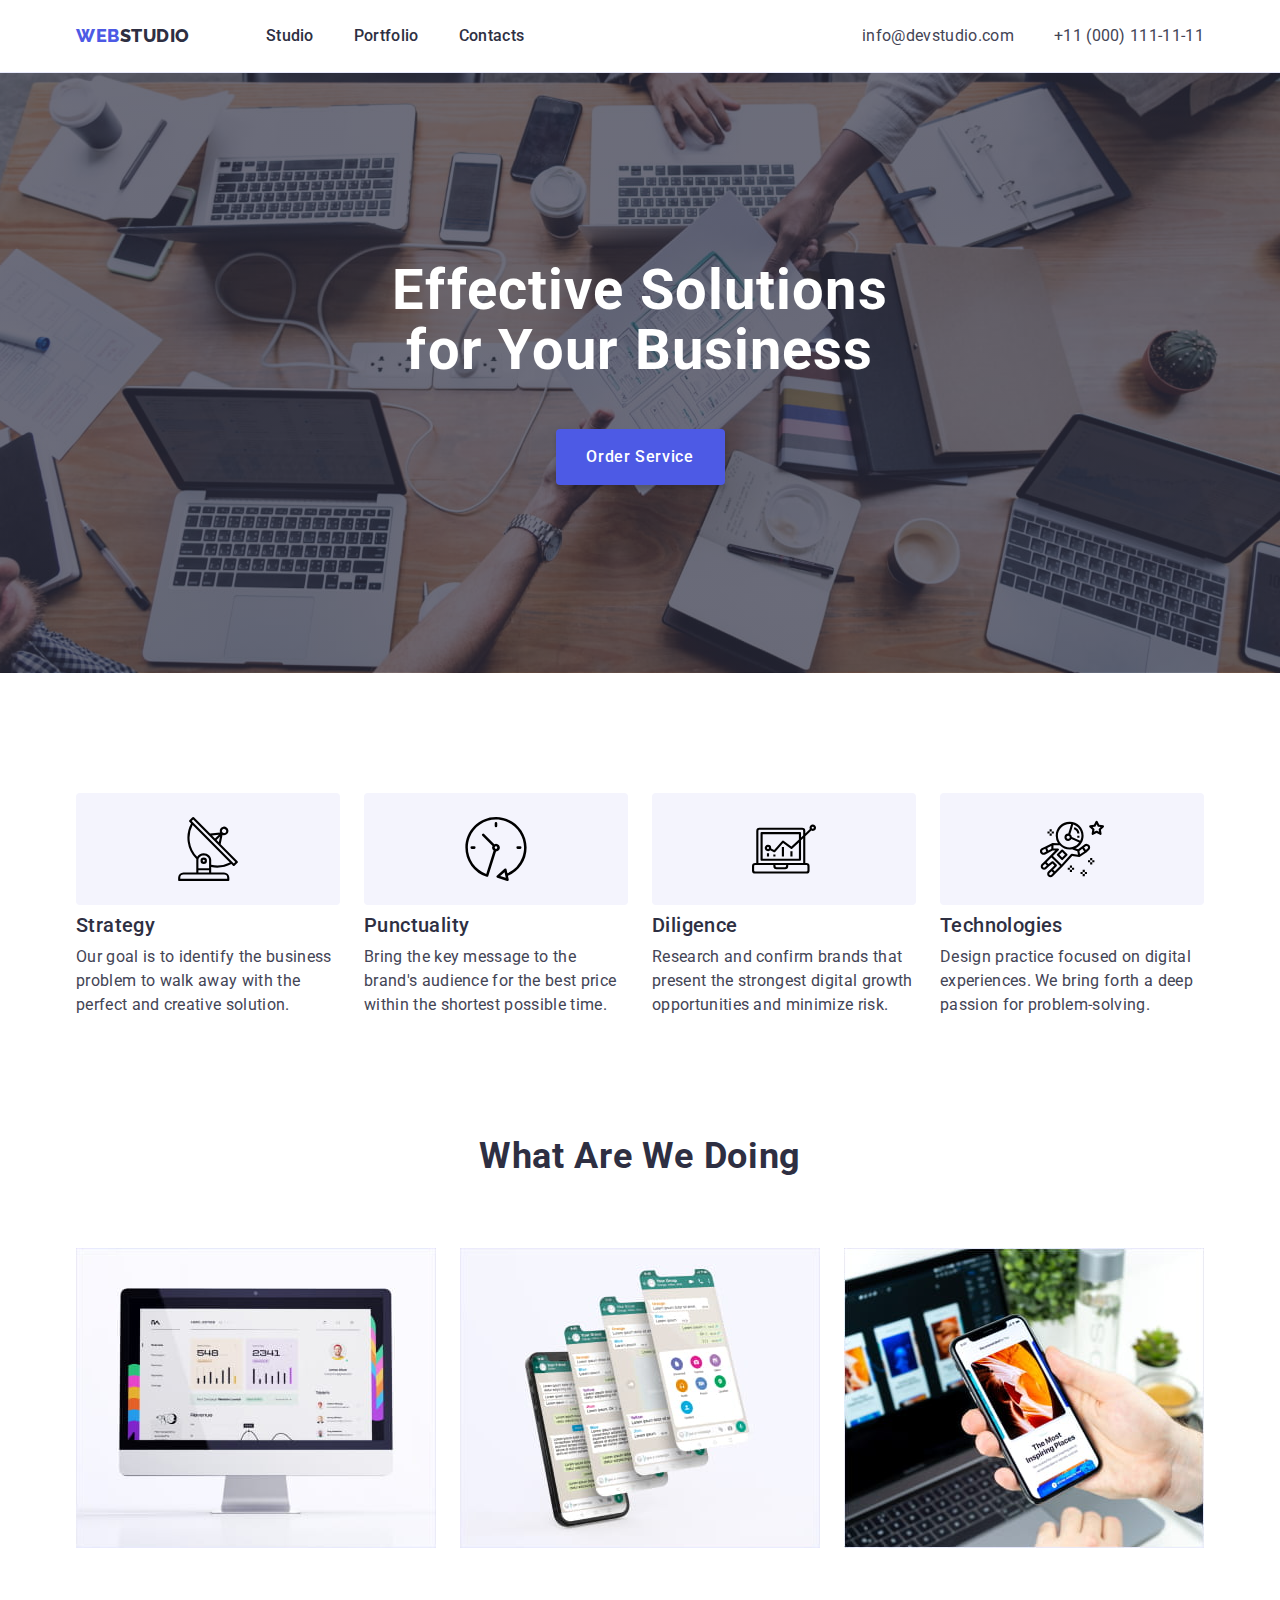
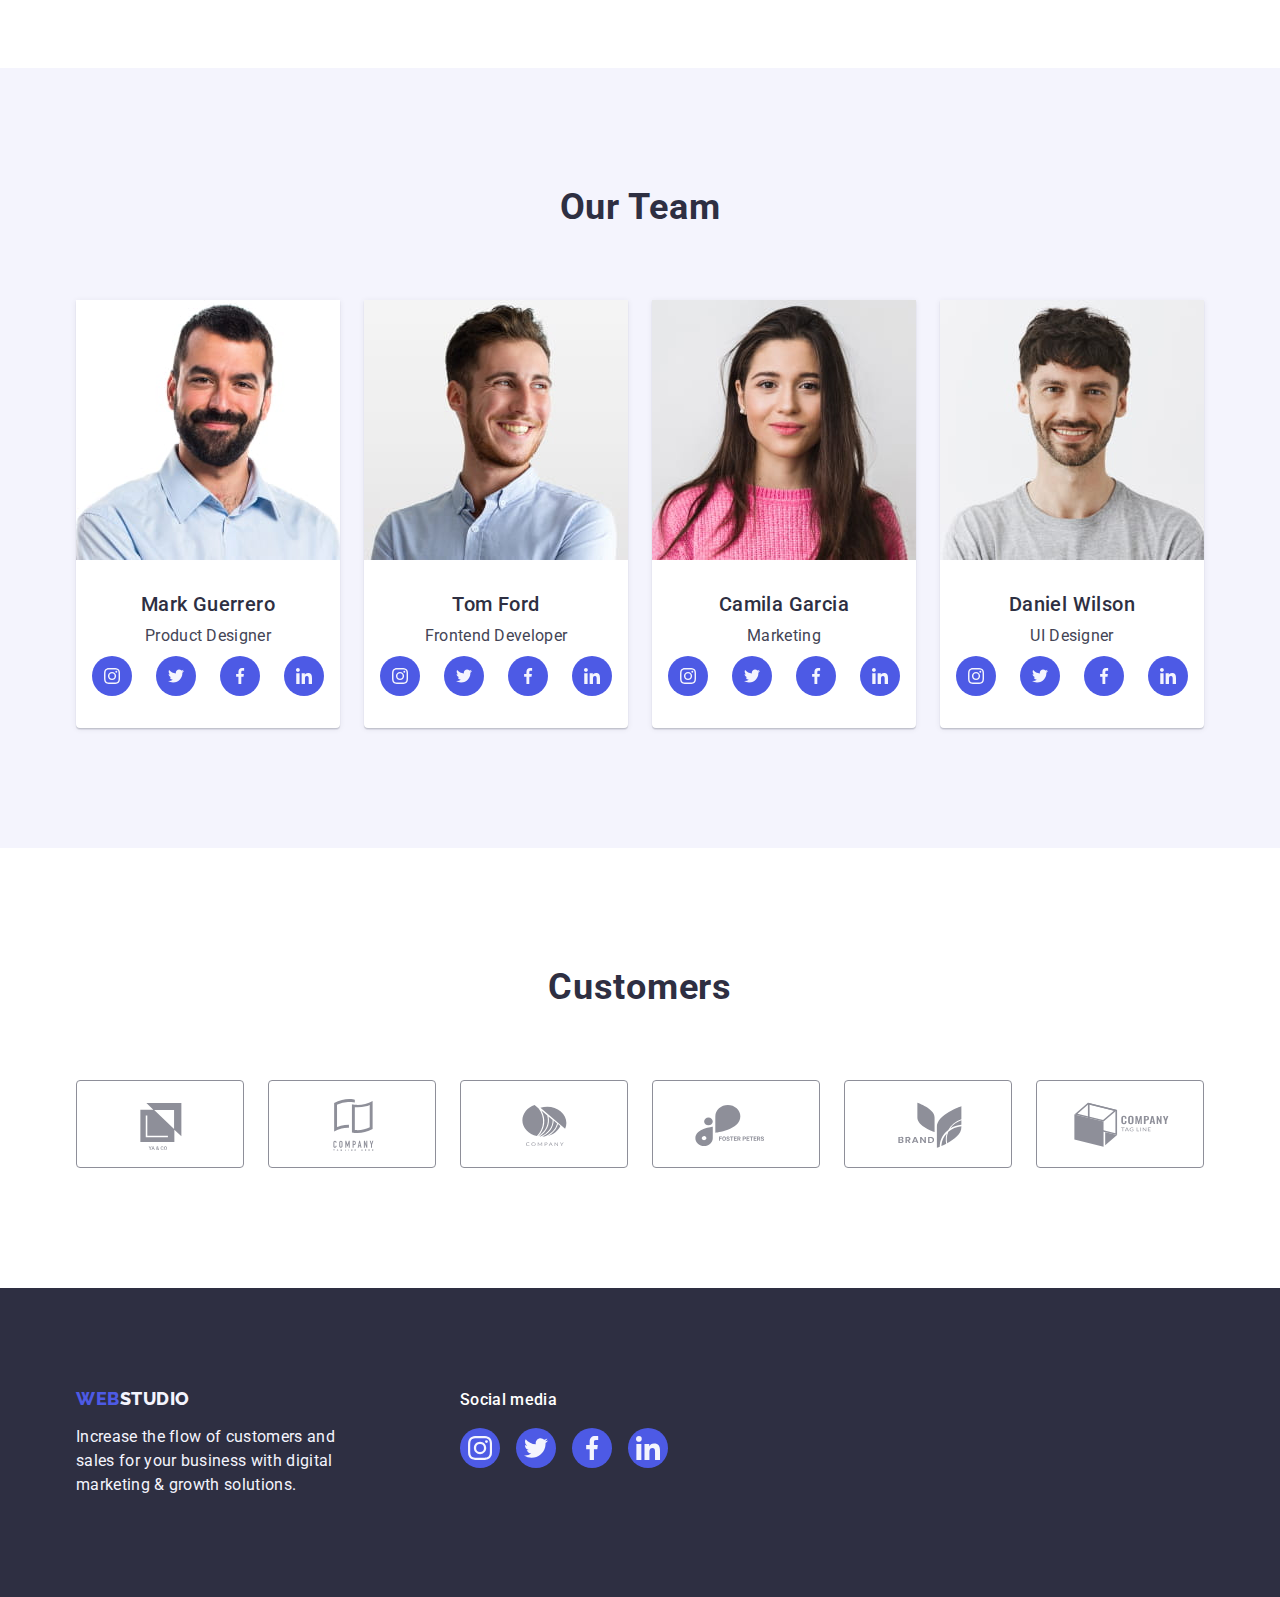
==== index.html @ 054a2322 "Initial commit" ====
<!DOCTYPE html>
<html lang="en">
  <head>
    <meta charset="UTF-8" />
    <meta http-equiv="X-UA-Compatible" content="IE=edge" />
    <meta name="viewport" content="width=device-width, initial-scale=1.0" />
    <title>Web Studio</title>
    <!-- Font styles -->
    <link rel="preconnect" href="https://fonts.googleapis.com" />
    <link rel="preconnect" href="https://fonts.gstatic.com" crossorigin />
    <link
      href="https://fonts.googleapis.com/css2?family=Raleway:wght@800&family=Roboto:wght@400;500;700;900&display=swap"
      rel="stylesheet" />
    <!-- Normalize -->
    <link
      rel="stylesheet"
      href="https://cdnjs.cloudflare.com/ajax/libs/modern-normalize/1.1.0/modern-normalize.min.css" />
    <!-- Custom styles -->
    <link rel="stylesheet" href="./css/style.css" />
  </head>

  <body>
    <header class="header">
      <div class="container">
        <nav class="main-nav">
          <a class="site-logo link" href="./index.html">Web<span class="logo-span">Studio</span></a>
          <ul class="nav-list list">
            <li class="nav-item"><a class="link nav-link" href="./index.html">Studio</a></li>
            <li class="nav-item">
              <a class="link nav-link" href="./portfolio.html">Portfolio</a>
            </li>
            <li class="nav-item"><a class="link nav-link" href="">Contacts</a></li>
          </ul>
        </nav>
        <address class="address">
          <ul class="list">
            <li class="address-item">
              <a class="link" href="mailto:info@devstudio.com">info@devstudio.com</a>
            </li>
            <li class="address-item">
              <a class="link" href="tel:+110001111111">+11 (000) 111-11-11</a>
            </li>
          </ul>
        </address>
      </div>
    </header>

    <main>
      <!-- Hero section -->
      <section class="hero section">
        <div class="container">
          <h1 class="hero-title">Effective Solutions for Your Business</h1>
          <button class="hero-btn button" type="button">Order Service</button>
        </div>
      </section>
      <!-- Features section -->
      <section class="features section">
        <div class="container">
          <h2 class="section-title" hidden>Our features</h2>
          <ul class="list">
            <li class="feature-item">
              <div class="thumb">
                <svg class="feature-icon" width="64" height="64">
                  <use href="./images/icons.svg#antenna"></use>
                </svg>
              </div>
              <h3 class="item-title">Strategy</h3>
              <p class="features-description">
                Our goal is to identify the business problem to walk away with the perfect and creative solution.
              </p>
            </li>
            <li class="feature-item">
              <div class="thumb">
                <svg class="feature-icon" width="64" height="64">
                  <use href="./images/icons.svg#clock"></use>
                </svg>
              </div>
              <h3 class="item-title">Punctuality</h3>
              <p class="features-description">
                Bring the key message to the brand's audience for the best price within the shortest possible time.
              </p>
            </li>
            <li class="feature-item">
              <div class="thumb">
                <svg class="feature-icon" width="64" height="64">
                  <use href="./images/icons.svg#diagram"></use>
                </svg>
              </div>
              <h3 class="item-title">Diligence</h3>
              <p class="features-description">
                Research and confirm brands that present the strongest digital growth opportunities and minimize risk.
              </p>
            </li>
            <li class="feature-item">
              <div class="thumb">
                <svg class="feature-icon" width="64" height="64">
                  <use href="./images/icons.svg#astronaut"></use>
                </svg>
              </div>
              <h3 class="item-title">Technologies</h3>
              <p class="features-description">
                Design practice focused on digital experiences. We bring forth a deep passion for problem-solving.
              </p>
            </li>
          </ul>
        </div>
      </section>
      <!-- What are we doing -->
      <section class="works section">
        <div class="container">
          <h2 class="section-title">What are we doing</h2>
          <ul class="list">
            <li class="work-item">
              <img src="./images/works/What-we-are-doing-1.jpg" alt="Work 1" width="360" height="300" />
            </li>
            <li class="work-item">
              <img src="./images/works/What-we-are-doing-2.jpg" alt="Work 2" width="360" height="300" />
            </li>
            <li class="work-item">
              <img src="./images/works/What-we-are-doing-3.jpg" alt="Work 3" width="360" height="300" />
            </li>
          </ul>
        </div>
      </section>
      <!-- Our team -->
      <section class="team section">
        <div class="container">
          <h2 class="section-title">Our Team</h2>
          <ul class="list">
            <li class="team-card">
              <img src="./images/team/worker1.jpg" alt="Product Designer Mark Guerrero" width="264" height="260" />
              <div class="worker-desc">
                <h3 class="item-title">Mark Guerrero</h3>
                <p class="description">Product Designer</p>
                <ul class="socials list">
                  <li class="socials-item">
                    <a
                      href=""
                      class="socials-link link"
                      target="_blank"
                      rel="noopener noreferrer"
                      aria-label="instagram icon">
                      <svg class="socials-icon" width="16" height="16">
                        <use href="./images/icons.svg#instagram"></use>
                      </svg>
                    </a>
                  </li>
                  <li class="socials-item">
                    <a
                      href=""
                      class="socials-link link"
                      target="_blank"
                      rel="noopener noreferrer"
                      aria-label="twitter icon">
                      <svg class="socials-icon" width="16" height="16">
                        <use href="./images/icons.svg#twitter"></use>
                      </svg>
                    </a>
                  </li>
                  <li class="socials-item">
                    <a
                      href=""
                      class="socials-link link"
                      target="_blank"
                      rel="noopener noreferrer"
                      aria-label="facebook icon">
                      <svg class="socials-icon" width="16" height="16">
                        <use href="./images/icons.svg#facebook"></use>
                      </svg>
                    </a>
                  </li>
                  <li class="socials-item">
                    <a
                      href=""
                      class="socials-link link"
                      target="_blank"
                      rel="noopener noreferrer"
                      aria-label="linkedin icon">
                      <svg class="socials-icon" width="16" height="16">
                        <use href="./images/icons.svg#linkedin"></use>
                      </svg>
                    </a>
                  </li>
                </ul>
              </div>
            </li>
            <li class="team-card">
              <img src="./images/team/worker2.jpg" alt="Frontend Developer Tom Ford" width="264" height="260" />
              <div class="worker-desc">
                <h3 class="item-title">Tom Ford</h3>
                <p class="description">Frontend Developer</p>
                <ul class="socials list">
                  <li class="socials-item">
                    <a
                      href=""
                      class="socials-link link"
                      target="_blank"
                      rel="noopener noreferrer"
                      aria-label="instagram icon">
                      <svg class="socials-icon" width="16" height="16">
                        <use href="./images/icons.svg#instagram"></use>
                      </svg>
                    </a>
                  </li>
                  <li class="socials-item">
                    <a
                      href=""
                      class="socials-link link"
                      target="_blank"
                      rel="noopener noreferrer"
                      aria-label="twitter icon">
                      <svg class="socials-icon" width="16" height="16">
                        <use href="./images/icons.svg#twitter"></use>
                      </svg>
                    </a>
                  </li>
                  <li class="socials-item">
                    <a
                      href=""
                      class="socials-link link"
                      target="_blank"
                      rel="noopener noreferrer"
                      aria-label="facebook icon">
                      <svg class="socials-icon" width="16" height="16">
                        <use href="./images/icons.svg#facebook"></use>
                      </svg>
                    </a>
                  </li>
                  <li class="socials-item">
                    <a
                      href=""
                      class="socials-link link"
                      target="_blank"
                      rel="noopener noreferrer"
                      aria-label="linkedin icon">
                      <svg class="socials-icon" width="16" height="16">
                        <use href="./images/icons.svg#linkedin"></use>
                      </svg>
                    </a>
                  </li>
                </ul>
              </div>
            </li>
            <li class="team-card">
              <img src="./images/team/worker3.jpg" alt="Marketer Camila Garcia" width="264" height="260" />
              <div class="worker-desc">
                <h3 class="item-title">Camila Garcia</h3>
                <p class="description">Marketing</p>
                <ul class="socials list">
                  <li class="socials-item">
                    <a
                      href=""
                      class="socials-link link"
                      target="_blank"
                      rel="noopener noreferrer"
                      aria-label="instagram icon">
                      <svg class="socials-icon" width="16" height="16">
                        <use href="./images/icons.svg#instagram"></use>
                      </svg>
                    </a>
                  </li>
                  <li class="socials-item">
                    <a
                      href=""
                      class="socials-link link"
                      target="_blank"
                      rel="noopener noreferrer"
                      aria-label="twitter icon">
                      <svg class="socials-icon" width="16" height="16">
                        <use href="./images/icons.svg#twitter"></use>
                      </svg>
                    </a>
                  </li>
                  <li class="socials-item">
                    <a
                      href=""
                      class="socials-link link"
                      target="_blank"
                      rel="noopener noreferrer"
                      aria-label="facebook icon">
                      <svg class="socials-icon" width="16" height="16">
                        <use href="./images/icons.svg#facebook"></use>
                      </svg>
                    </a>
                  </li>
                  <li class="socials-item">
                    <a
                      href=""
                      class="socials-link link"
                      target="_blank"
                      rel="noopener noreferrer"
                      aria-label="linkedin icon">
                      <svg class="socials-icon" width="16" height="16">
                        <use href="./images/icons.svg#linkedin"></use>
                      </svg>
                    </a>
                  </li>
                </ul>
              </div>
            </li>
            <li class="team-card">
              <img src="./images/team/worker4.jpg" alt="UI Designer Daniel Wilson" width="264" height="260" />
              <div class="worker-desc">
                <h3 class="item-title">Daniel Wilson</h3>
                <p class="description">UI Designer</p>
                <ul class="socials list">
                  <li class="socials-item">
                    <a
                      href=""
                      class="socials-link link"
                      target="_blank"
                      rel="noopener noreferrer"
                      aria-label="instagram icon">
                      <svg class="socials-icon" width="16" height="16">
                        <use href="./images/icons.svg#instagram"></use>
                      </svg>
                    </a>
                  </li>
                  <li class="socials-item">
                    <a
                      href=""
                      class="socials-link link"
                      target="_blank"
                      rel="noopener noreferrer"
                      aria-label="twitter icon">
                      <svg class="socials-icon" width="16" height="16">
                        <use href="./images/icons.svg#twitter"></use>
                      </svg>
                    </a>
                  </li>
                  <li class="socials-item">
                    <a
                      href=""
                      class="socials-link link"
                      target="_blank"
                      rel="noopener noreferrer"
                      aria-label="facebook icon">
                      <svg class="socials-icon" width="16" height="16">
                        <use href="./images/icons.svg#facebook"></use>
                      </svg>
                    </a>
                  </li>
                  <li class="socials-item">
                    <a
                      href=""
                      class="socials-link link"
                      target="_blank"
                      rel="noopener noreferrer"
                      aria-label="linkedin icon">
                      <svg class="socials-icon" width="16" height="16">
                        <use href="./images/icons.svg#linkedin"></use>
                      </svg>
                    </a>
                  </li>
                </ul>
              </div>
            </li>
          </ul>
        </div>
      </section>
      <!-- Customers -->
      <section class="customers section">
        <div class="container">
          <h2 class="section-title">Customers</h2>
          <ul class="customers-list list">
            <li class="customers-list-item">
              <a href="" class="customers-list-link link" target="_blank" rel="noopener noreferrer">
                <svg class="customers-list-icon" width="104" height="56">
                  <use href="./images/icons.svg#customer-1"></use>
                </svg>
              </a>
            </li>
            <li class="customers-list-item">
              <a href="" class="customers-list-link link" target="_blank" rel="noopener noreferrer">
                <svg class="customers-list-icon" width="104" height="56">
                  <use href="./images/icons.svg#customer-2"></use>
                </svg>
              </a>
            </li>
            <li class="customers-list-item">
              <a href="" class="customers-list-link link" target="_blank" rel="noopener noreferrer">
                <svg class="customers-list-icon" width="104" height="56">
                  <use href="./images/icons.svg#customer-3"></use>
                </svg>
              </a>
            </li>
            <li class="customers-list-item">
              <a href="" class="customers-list-link link" target="_blank" rel="noopener noreferrer">
                <svg class="customers-list-icon" width="104" height="56">
                  <use href="./images/icons.svg#customer-4"></use>
                </svg>
              </a>
            </li>
            <li class="customers-list-item">
              <a href="" class="customers-list-link link" target="_blank" rel="noopener noreferrer">
                <svg class="customers-list-icon" width="104" height="56">
                  <use href="./images/icons.svg#customer-5"></use>
                </svg>
              </a>
            </li>
            <li class="customers-list-item">
              <a href="" class="customers-list-link link" target="_blank" rel="noopener noreferrer">
                <svg class="customers-list-icon" width="104" height="56">
                  <use href="./images/icons.svg#customer-6"></use>
                </svg>
              </a>
            </li>
          </ul>
        </div>
      </section>
    </main>

    <footer class="footer">
      <div class="container">
        <div class="footer-text">
          <a class="site-logo link" href="./index.html">Web<span class="logo-span">Studio</span></a>
          <p class="footer-desc">
            Increase the flow of customers and sales for your business with digital marketing & growth solutions.
          </p>
        </div>
        <div class="footer-socials">
          <p class="footer-socials-title">Social media</p>
          <ul class="socials list">
            <li class="socials-item">
              <a
                href=""
                class="socials-link link"
                target="_blank"
                rel="noopener noreferrer"
                aria-label="instagram icon">
                <svg class="socials-icon" width="24" height="24">
                  <use href="./images/icons.svg#instagram"></use>
                </svg>
              </a>
            </li>
            <li class="socials-item">
              <a href="" class="socials-link link" target="_blank" rel="noopener noreferrer" aria-label="twitter icon">
                <svg class="socials-icon" width="24" height="24">
                  <use href="./images/icons.svg#twitter"></use>
                </svg>
              </a>
            </li>
            <li class="socials-item">
              <a href="" class="socials-link link" target="_blank" rel="noopener noreferrer" aria-label="facebook icon">
                <svg class="socials-icon" width="24" height="24">
                  <use href="./images/icons.svg#facebook"></use>
                </svg>
              </a>
            </li>
            <li class="socials-item">
              <a href="" class="socials-link link" target="_blank" rel="noopener noreferrer" aria-label="linkedin icon">
                <svg class="socials-icon" width="24" height="24">
                  <use href="./images/icons.svg#linkedin"></use>
                </svg>
              </a>
            </li>
          </ul>
        </div>
      </div>
    </footer>
  </body>
</html>
---- css/style.css ----
:root {
  /* Fonts */
  --main-font: "Roboto", sans-serif;
  --secondary-font: "Raleway", sans-serif;
  /* Colors */
  --main-color: #434455;
  --main-color-hover: #404bbf;
  --secondary-color: #2e2f42;
  --logo-color: #4d5ae5;
  --main-bg-btn-cl: #4d5ae5;
  --cloud-color: #f4f4fd;
  --white-color: #fff;

  --main-portfolio-filter-cl: #4d5ae5;
  --main-portfolio-filter-bg-cl: #f4f4fd;
  --accent-portfolio-filter-bg-cl: #404bbf;
  --socials-bg-color: #4d5ae5;
  --customers-color: #8e8f99;
  --footer-accent-color: #31d0aa;
  /* Others */
  --indent: 24px;
  --items: 4;
}

body {
  margin: 0;

  font-size: 16px;
  line-height: 1.5;
  letter-spacing: 0.02em;
  font-family: var(--main-font);
  color: var(--main-color);
  background-color: var(--white-color);
}

h1,
h2,
h3,
h4,
h5,
h6,
ul,
p {
  margin: 0;
  padding: 0;
}

img {
  display: block;
}

.container {
  width: 1158px;
  padding: 0 15px;
  margin-left: auto;
  margin-right: auto;
}

.section {
  padding: 120px 0;
}

.link {
  color: inherit;
  text-decoration: none;
}

.site-logo {
  display: inline-block;
  margin-right: 76px;

  font-family: var(--secondary-font);
  font-weight: 800;
  font-size: 18px;
  line-height: 1.17;
  letter-spacing: 0.03em;
  text-transform: uppercase;
  color: var(--logo-color);
}

.logo-span {
  color: var(--secondary-color);
}

.button {
  color: var(--white-color);
  background-color: var(--main-bg-btn-cl);
  font-family: inherit;
  font-weight: 500;
  font-size: 16px;
  line-height: 1.5;
  letter-spacing: 0.04em;
}

.link:hover:not(.portfolio .link, .socials-link),
.link:focus:not(.portfolio .link, .socials-link) {
  color: var(--main-color-hover);
}

.button:hover,
.button:focus {
  background-color: var(--main-color-hover);
  cursor: pointer;
}

.list {
  list-style: none;
}

.section-title {
  margin-bottom: 72px;

  font-weight: 700;
  font-size: 36px;
  line-height: 1.1;
  text-align: center;
  text-transform: capitalize;
  letter-spacing: 0.02em;
  color: var(--secondary-color);
}

.item-title {
  color: var(--secondary-color);
  font-weight: 500;
  font-size: 20px;
  line-height: 1.2;
  letter-spacing: 0.02em;
}

/* Social links */

.socials {
  display: flex;
  justify-content: center;
  align-items: center;
  gap: 24px;
}

.socials-link {
  width: 40px;
  height: 40px;
  display: flex;
  justify-content: center;
  align-items: center;
  border-radius: 50%;

  color: var(--cloud-color);
  background-color: var(--socials-bg-color);
}

/**
|============================
| Header
|============================
*/

.header {
  border-bottom: 1px solid #e7e9fc;
  box-shadow: 0px 2px 1px rgba(46, 47, 66, 0.08), 0px 1px 1px rgba(46, 47, 66, 0.16), 0px 1px 6px rgba(46, 47, 66, 0.08);
}

.main-nav {
  display: flex;
  align-items: center;
}

.header > .container {
  display: flex;
}

.header .site-logo {
  padding: 24px 0;
}

.nav-list {
  display: flex;
  align-items: center;
  gap: 40px;
}

.nav-link {
  padding: 24px 0;
  display: inline-block;
  font-weight: 500;
  color: var(--secondary-color);
}

.address > .list {
  display: flex;
  align-items: center;
  gap: 40px;
}

.address {
  display: flex;
  margin-left: auto;

  font-style: normal;
}

/**
|============================
| Hero section
|============================
*/

.hero {
  max-width: 1440px;
  margin-left: auto;
  margin-right: auto;
  padding: 188px 0;

  color: var(--white-color);
  background-color: var(--secondary-color);
  background-image: linear-gradient(rgba(46, 47, 66, 0.7), rgba(46, 47, 66, 0.7)), url(../images/hero/hero-bg.jpg);
  background-repeat: no-repeat;
  background-position: center;
  background-size: cover;
}

.hero-title {
  max-width: 496px;
  margin: 0 auto 48px auto;

  font-weight: 700;
  font-size: 56px;
  line-height: 1.07;
  text-align: center;
  letter-spacing: 0.02em;
}

.hero-btn {
  display: block;
  margin-right: auto;
  margin-left: auto;

  min-width: 169px;
  height: 56px;
  box-shadow: 0px 4px 4px rgba(0, 0, 0, 0.15);
  border: none;
  border-radius: 4px;
  cursor: pointer;
}

/**
  |============================
  | Features
  |============================
*/

.features .list {
  display: flex;
  gap: var(--indent);
}

.feature-item {
  flex-basis: calc((100% - var(--indent) * (var(--items) - 1)) / var(--items));
}

.features .thumb {
  display: flex;
  margin-bottom: 8px;
  height: 112px;
  justify-content: center;
  align-items: center;
  border-radius: 4px;

  color: var(--secondary-color);
  background-color: var(--cloud-color);
}

.feature-icon {
  color: currentColor;
}

.item-title {
  margin-bottom: 8px;
}

/**
  |============================
  | Works
  |============================
*/

.works {
  padding-top: 0;
}

.works .list {
  display: flex;
  gap: 24px;

  --items: 3;
}

.work-item {
  flex-basis: calc((100% - var(--indent) * (var(--items) - 1)) / var(--items));
}

/**
  |============================
  | Our Team
  |============================
*/
.team {
  background-color: var(--cloud-color);
}

.team .list {
  display: flex;
  gap: 24px;
}

.team-card {
  flex-basis: calc((100% - var(--indent) * (var(--items) - 1)) / var(--items));

  background-color: var(--white-color);
  box-shadow: 0px 1px 6px rgba(46, 47, 66, 0.08), 0px 1px 1px rgba(46, 47, 66, 0.16), 0px 2px 1px rgba(46, 47, 66, 0.08);
  border-radius: 0px 0px 4px 4px;
}

.worker-desc {
  padding: 32px 0;
}

.team .item-title,
.team .description {
  text-align: center;
  letter-spacing: 0.02em;
  margin-bottom: 8px;
}

.team .socials-link:hover,
.team .socials-link:focus {
  background-color: var(--main-color-hover);
}

.socials-icon {
  fill: currentColor;
}

/**
  |============================
  | Customers
  |============================
*/

.customers-list {
  display: flex;
  justify-content: center;
  gap: var(--indent);

  --items: 6;
}

.customers-list-item {
  width: calc((100% - var(--indent) * (var(--items) - 1)) / var(--items));
  height: 88px;
}

.customers-list-link {
  width: 100%;
  height: 100%;
  display: flex;
  justify-content: center;
  align-items: center;

  border: 1px solid #8e8f99;
  border-radius: 4px;

  color: var(--customers-color);
}

.customers-list-link:hover,
.customers-list-link:focus {
  border-color: var(--main-color-hover);
}

.customers-list-icon {
  fill: currentColor;
}

/**
  |============================
  | Footer
  |============================
*/

.footer {
  padding: 100px 0;
  color: var(--cloud-color);
  background-color: var(--secondary-color);
}

.footer > .container {
  display: flex;
  align-items: baseline;
}

.footer-text {
  margin-right: 120px;
}

.footer .site-logo {
  margin-bottom: 16px;
}

.footer .logo-span {
  color: var(--cloud-color);
}

.footer-desc {
  width: 264px;
}

.footer-socials-title {
  font-weight: 500;
  margin-bottom: 16px;
  color: var(--white-color);
}

.footer .socials {
  gap: 16px;
}

.footer .socials-link:hover,
.footer .socials-link:focus {
  background-color: var(--footer-accent-color);
}

/**
  |============================
  | Portfolio
  |============================
*/

.portfolio {
  padding: 96px 0 120px;
}

.filter {
  display: flex;
  justify-content: center;
  gap: 24px;
  margin-bottom: 72px;
}

.filter-btn {
  padding: 12px 24px;
  border: 1px solid #e7e9fc;
  border-radius: 4px;

  color: var(--main-portfolio-filter-cl);
  background-color: var(--main-portfolio-filter-bg-cl);
}

.filter-btn:hover,
.filter-btn:focus {
  border: 1px solid transparent;
  color: var(--white-color);
  background-color: var(--accent-portfolio-filter-bg-cl);
  box-shadow: 0px 3px 1px rgba(0, 0, 0, 0.1), 0px 2px 1px rgba(0, 0, 0, 0.08), 0px 2px 2px rgba(0, 0, 0, 0.12);
}

.portfolio-list {
  display: flex;
  flex-wrap: wrap;
  gap: 48px 24px;

  --items: 3;
}

.portfolio-item .link {
  display: block;
}

.portfolio-item .link:hover,
.portfolio-item .link:focus {
  border-color: #f4f4fd;
  box-shadow: 0px 1px 6px rgba(46, 47, 66, 0.08), 0px 1px 1px rgba(46, 47, 66, 0.16), 0px 2px 1px rgba(46, 47, 66, 0.08);
}

.portfolio-item {
  flex-basis: calc((100% - var(--indent) * (var(--items) - 1)) / var(--items));
}

.portfolio-desc {
  padding: 32px 16px;
  border: 1px solid #e7e9fc;
  border-top: none;
}
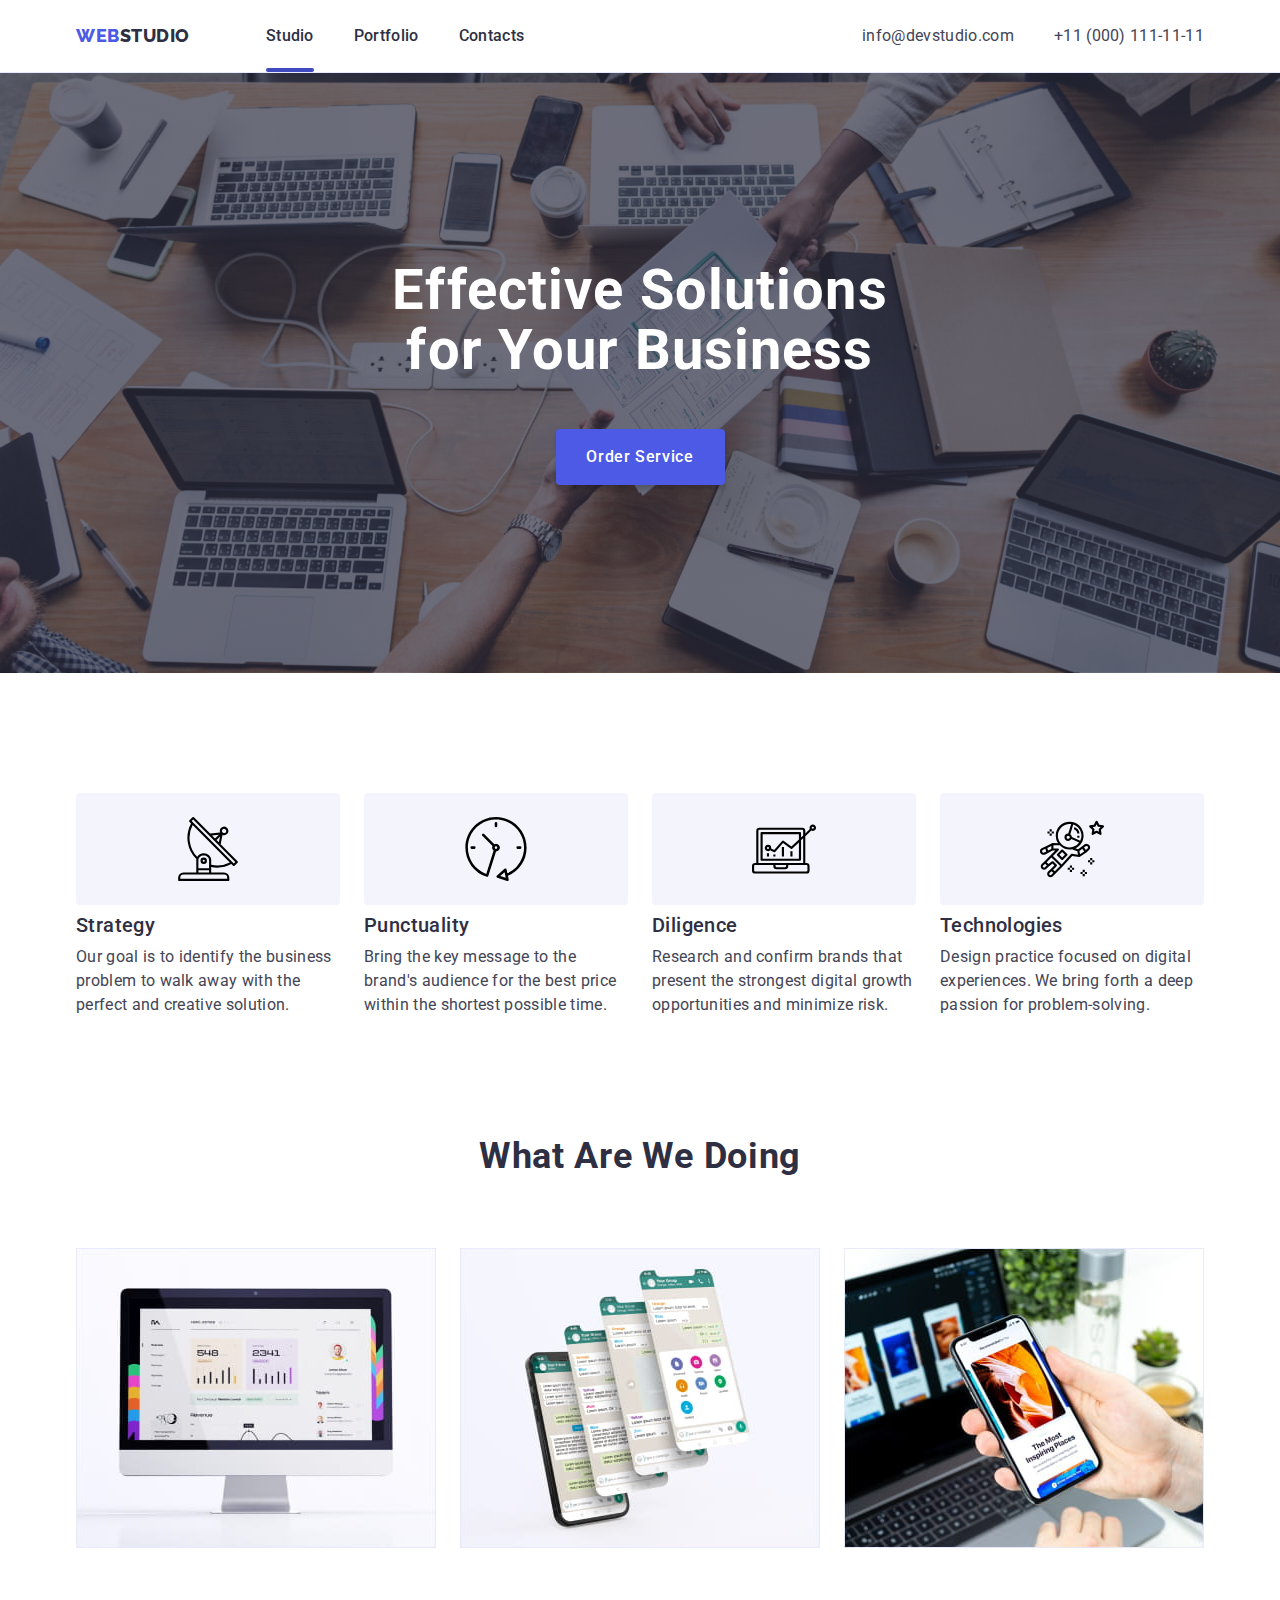
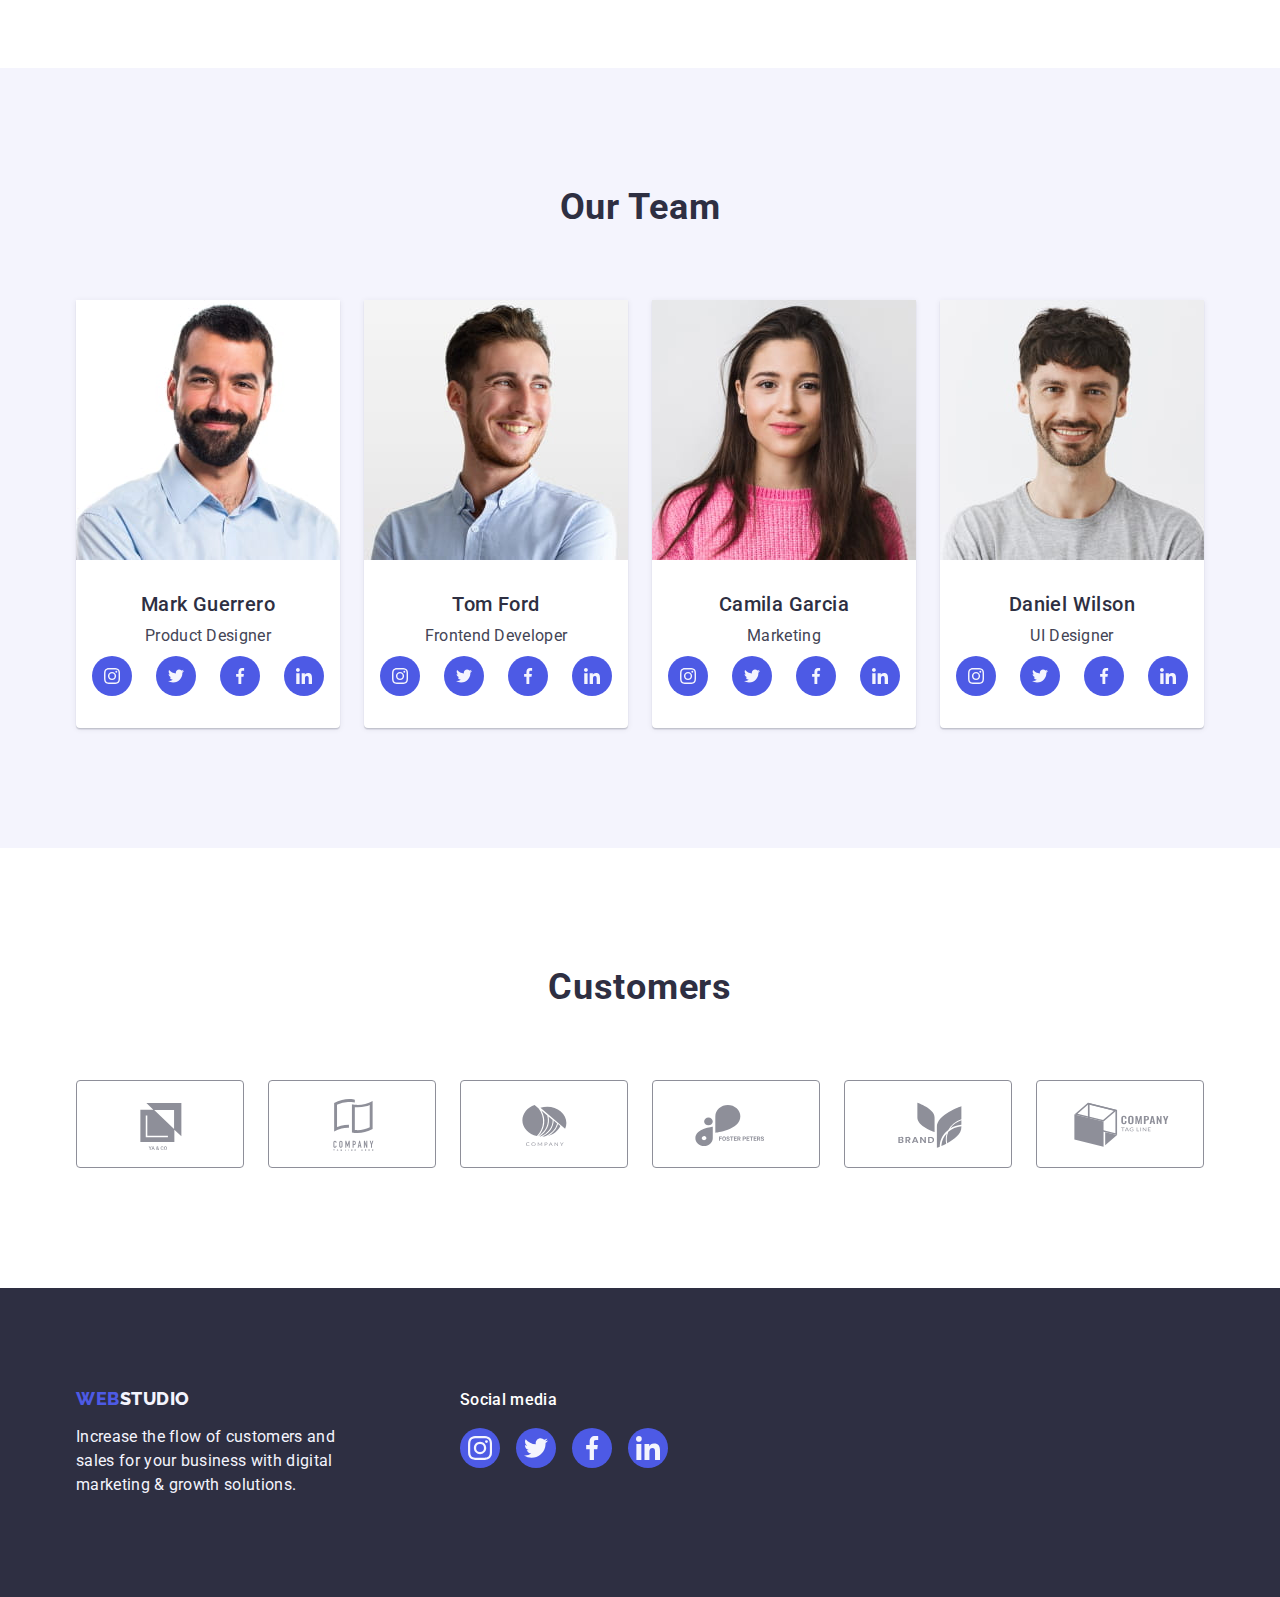
==== commit 5a5c5c38: "Add transitions" ====
--- a/index.html
+++ b/index.html
@@ -25,7 +25,7 @@
         <nav class="main-nav">
           <a class="site-logo link" href="./index.html">Web<span class="logo-span">Studio</span></a>
           <ul class="nav-list list">
-            <li class="nav-item"><a class="link nav-link" href="./index.html">Studio</a></li>
+            <li class="nav-item"><a class="link nav-link active" href="./index.html">Studio</a></li>
             <li class="nav-item">
               <a class="link nav-link" href="./portfolio.html">Portfolio</a>
             </li>
--- a/css/style.css
+++ b/css/style.css
@@ -20,6 +20,8 @@
   /* Others */
   --indent: 24px;
   --items: 4;
+  --anim-time: 250ms;
+  --anim-timing-func: cubic-bezier(0.4, 0, 0.2, 1);
 }
 
 body {
@@ -63,6 +65,8 @@
 .link {
   color: inherit;
   text-decoration: none;
+
+  transition: color var(--anim-time) var(--anim-timing-func);
 }
 
 .site-logo {
@@ -90,6 +94,8 @@
   font-size: 16px;
   line-height: 1.5;
   letter-spacing: 0.04em;
+
+  transition: background-color var(--anim-time) var(--anim-timing-func);
 }
 
 .link:hover:not(.portfolio .link, .socials-link),
@@ -146,6 +152,8 @@
 
   color: var(--cloud-color);
   background-color: var(--socials-bg-color);
+
+  transition: background-color var(--anim-time) var(--anim-timing-func);
 }
 
 /**
@@ -179,10 +187,24 @@
 }
 
 .nav-link {
+  position: relative;
   padding: 24px 0;
   display: inline-block;
   font-weight: 500;
   color: var(--secondary-color);
+}
+
+.nav-link.active::after {
+  content: "";
+  position: absolute;
+  bottom: 0;
+  left: 0;
+  display: block;
+  width: 100%;
+  height: 4px;
+
+  border-radius: 2px;
+  background-color: var(--main-color-hover);
 }
 
 .address > .list {
@@ -370,11 +392,14 @@
   border-radius: 4px;
 
   color: var(--customers-color);
+
+  transition: border-color var(--anim-time) var(--anim-timing-func), color var(--anim-time) var(--anim-timing-func);
 }
 
 .customers-list-link:hover,
 .customers-list-link:focus {
   border-color: var(--main-color-hover);
+  color: var(--main-color-hover);
 }
 
 .customers-list-icon {
@@ -453,6 +478,10 @@
 
   color: var(--main-portfolio-filter-cl);
   background-color: var(--main-portfolio-filter-bg-cl);
+
+  transition-property: border-color, color, background-color, box-shadow;
+  transition-duration: var(--anim-time);
+  transition-timing-function: var(--anim-timing-func);
 }
 
 .filter-btn:hover,
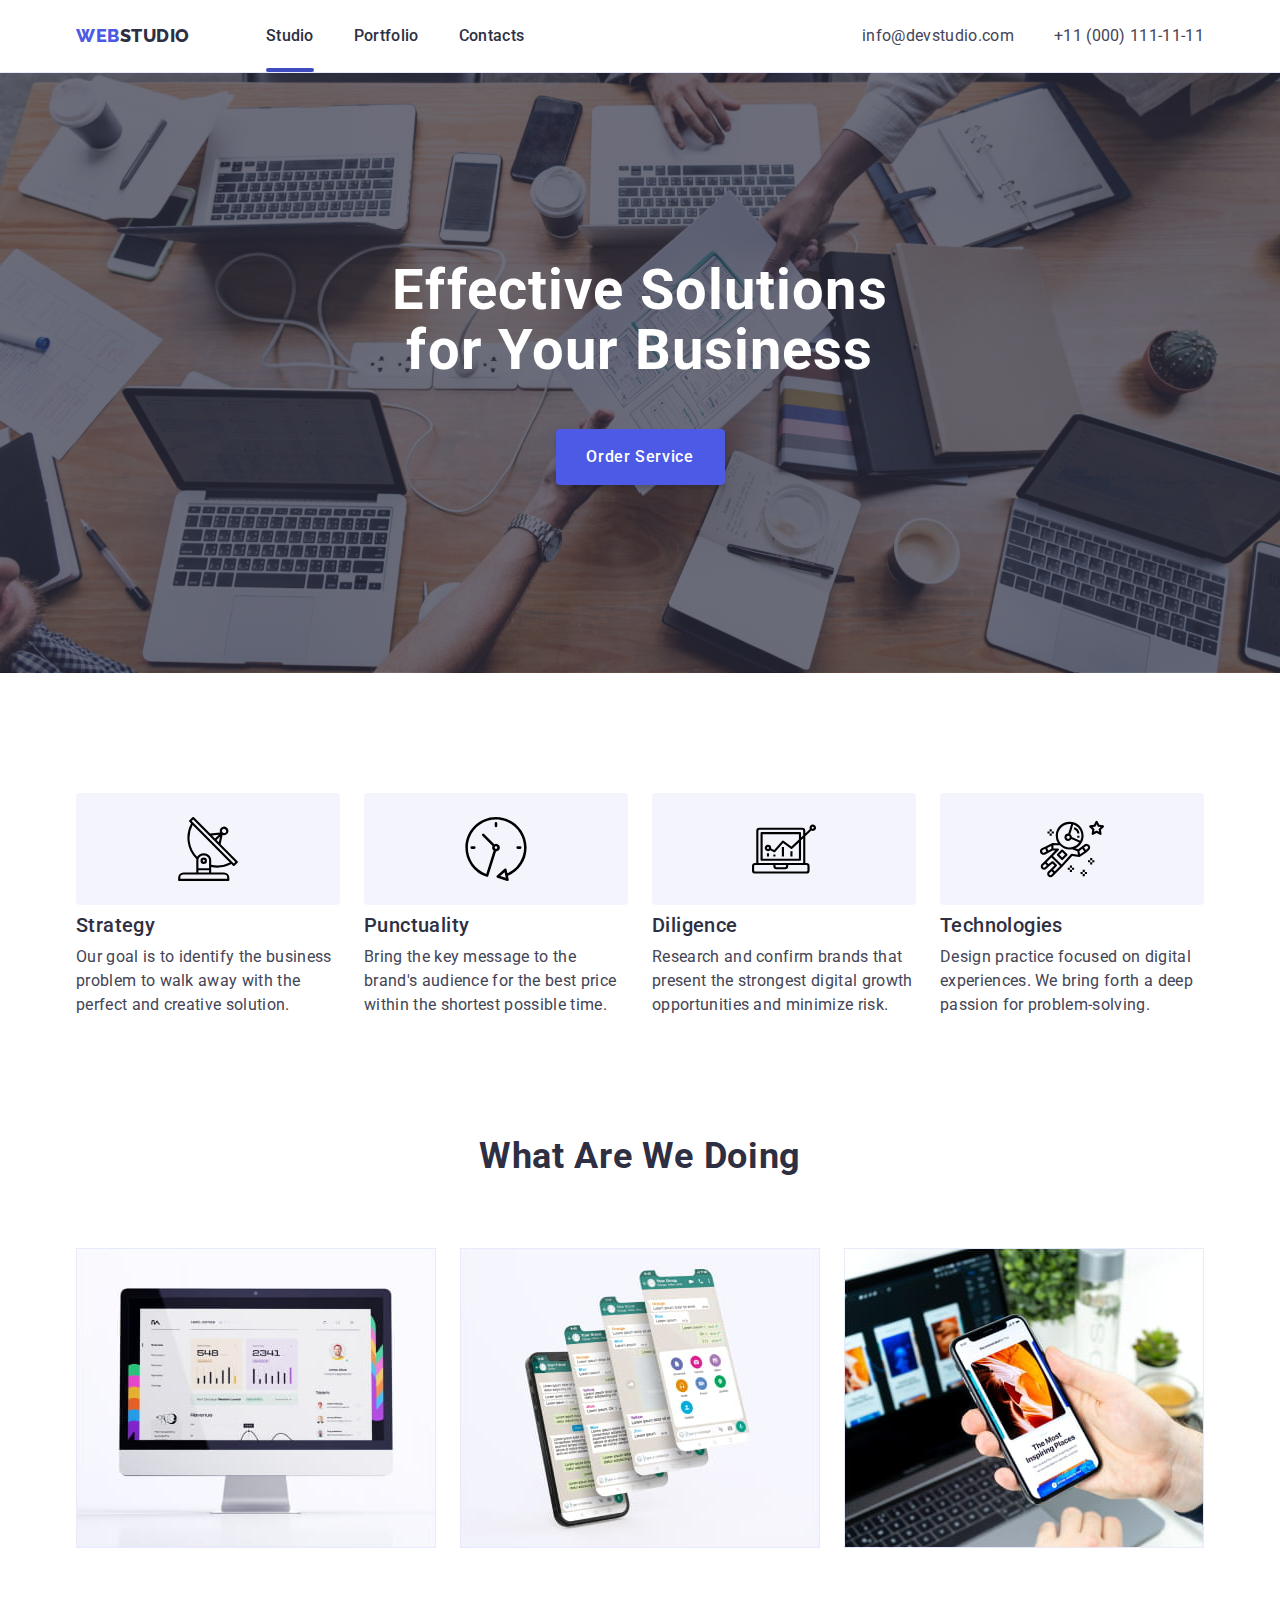
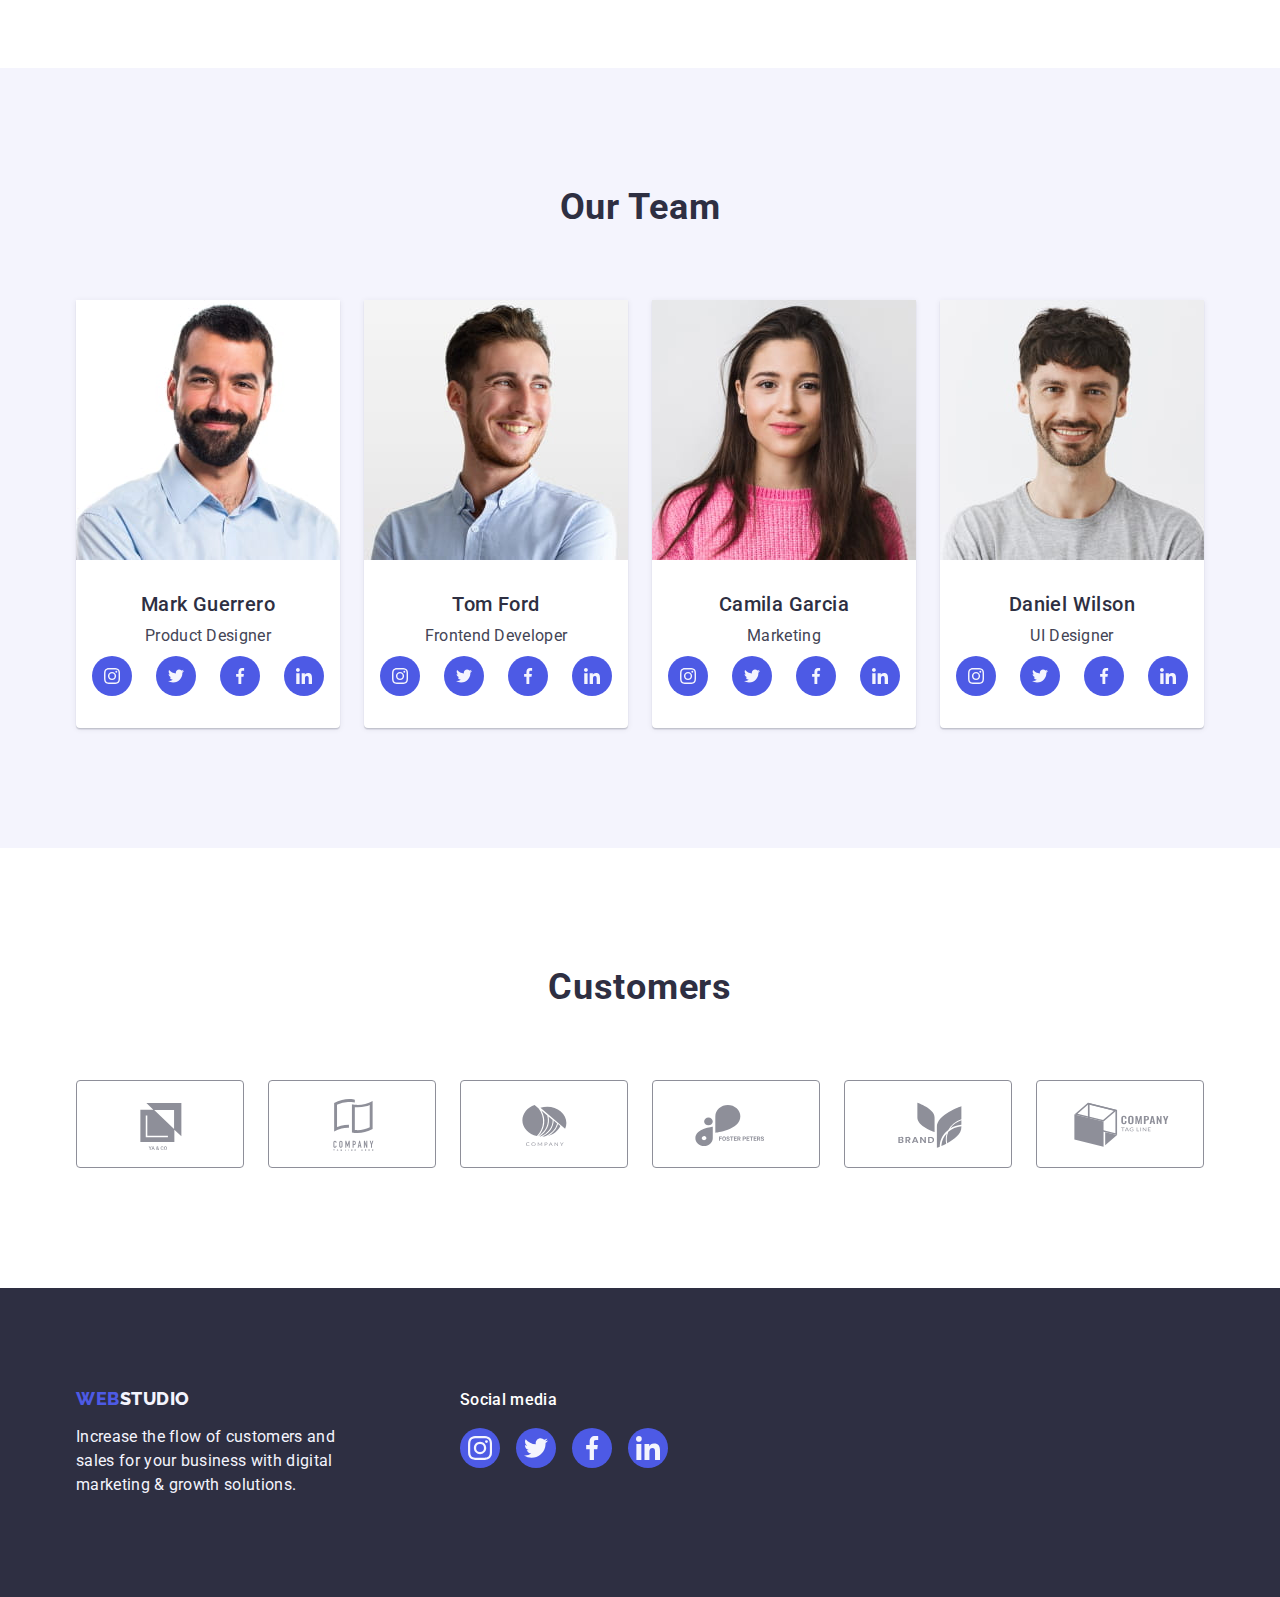
==== commit 25036c79: "Create Order modal window" ====
--- a/index.html
+++ b/index.html
@@ -50,7 +50,7 @@
       <section class="hero section">
         <div class="container">
           <h1 class="hero-title">Effective Solutions for Your Business</h1>
-          <button class="hero-btn button" type="button">Order Service</button>
+          <button class="hero-btn button" type="button" data-modal-open>Order Service</button>
         </div>
       </section>
       <!-- Features section -->
@@ -458,5 +458,17 @@
         </div>
       </div>
     </footer>
+
+    <div class="backdrop is-hidden" data-modal>
+      <div class="modal">
+        <button class="modal-close-btn" data-modal-close>
+          <svg class="modal-close-icon" width="24" height="24">
+            <use href="./images/icons.svg#close"></use>
+          </svg>
+        </button>
+      </div>
+    </div>
+
+    <script src="./js/modal.js"></script>
   </body>
 </html>
--- a/css/style.css
+++ b/css/style.css
@@ -14,9 +14,12 @@
   --main-portfolio-filter-cl: #4d5ae5;
   --main-portfolio-filter-bg-cl: #f4f4fd;
   --accent-portfolio-filter-bg-cl: #404bbf;
+  --overlay-color: #4d5ae5;
   --socials-bg-color: #4d5ae5;
   --customers-color: #8e8f99;
   --footer-accent-color: #31d0aa;
+
+  --modal-bg-color: #fcfcfc;
   /* Others */
   --indent: 24px;
   --items: 4;
@@ -456,6 +459,63 @@
 
 /**
   |============================
+  | Backdrop
+  |============================
+*/
+
+.backdrop {
+  visibility: visible;
+  opacity: 1;
+  position: fixed;
+  top: 0;
+  left: 0;
+  height: 100vh;
+  width: 100vw;
+
+  background-color: rgba(46, 47, 66, 0.4);
+  transition-property: visibility, opacity;
+  transition-duration: 500ms;
+  transition-timing-function: var(--anim-timing-func);
+}
+
+.modal {
+  position: absolute;
+  height: 576px;
+  width: 408px;
+  top: 50%;
+  left: 50%;
+  transform: translate(-50%, -50%);
+
+  background-color: var(--modal-bg-color);
+
+  transition: transform 500ms var(--anim-timing-func);
+  box-shadow: 0px 1px 1px rgba(0, 0, 0, 0.14), 0px 1px 3px rgba(0, 0, 0, 0.12), 0px 2px 1px rgba(0, 0, 0, 0.2);
+  border-radius: 4px;
+}
+
+.backdrop.is-hidden {
+  visibility: hidden;
+  opacity: 0;
+  pointer-events: none;
+}
+
+.backdrop.is-hidden .modal {
+  transform: translate(-50%, 50%);
+}
+
+.modal-close-btn {
+  position: absolute;
+  padding: 0;
+  top: 24px;
+  right: 24px;
+
+  background-color: transparent;
+  border: none;
+  cursor: pointer;
+}
+
+/**
+  |============================
   | Portfolio
   |============================
 */
@@ -502,6 +562,34 @@
 
 .portfolio-item .link {
   display: block;
+
+  transition-property: border-color, box-shadow;
+  transition-duration: var(--anim-time);
+  transition-timing-function: var(--anim-timing-func);
+}
+
+.thumb {
+  position: relative;
+  overflow: hidden;
+}
+
+.portfolio-item .overlay {
+  position: absolute;
+  top: 0;
+  bottom: 0;
+  height: 100%;
+  padding: 40px 32px 32px;
+
+  color: var(--cloud-color);
+  background-color: var(--overlay-color);
+
+  transform: translateY(100%);
+  transition: transform var(--anim-time) var(--anim-timing-func);
+}
+
+.portfolio-item .link:hover .overlay,
+.portfolio-item .link:focus .overlay {
+  transform: translateY(0%);
 }
 
 .portfolio-item .link:hover,
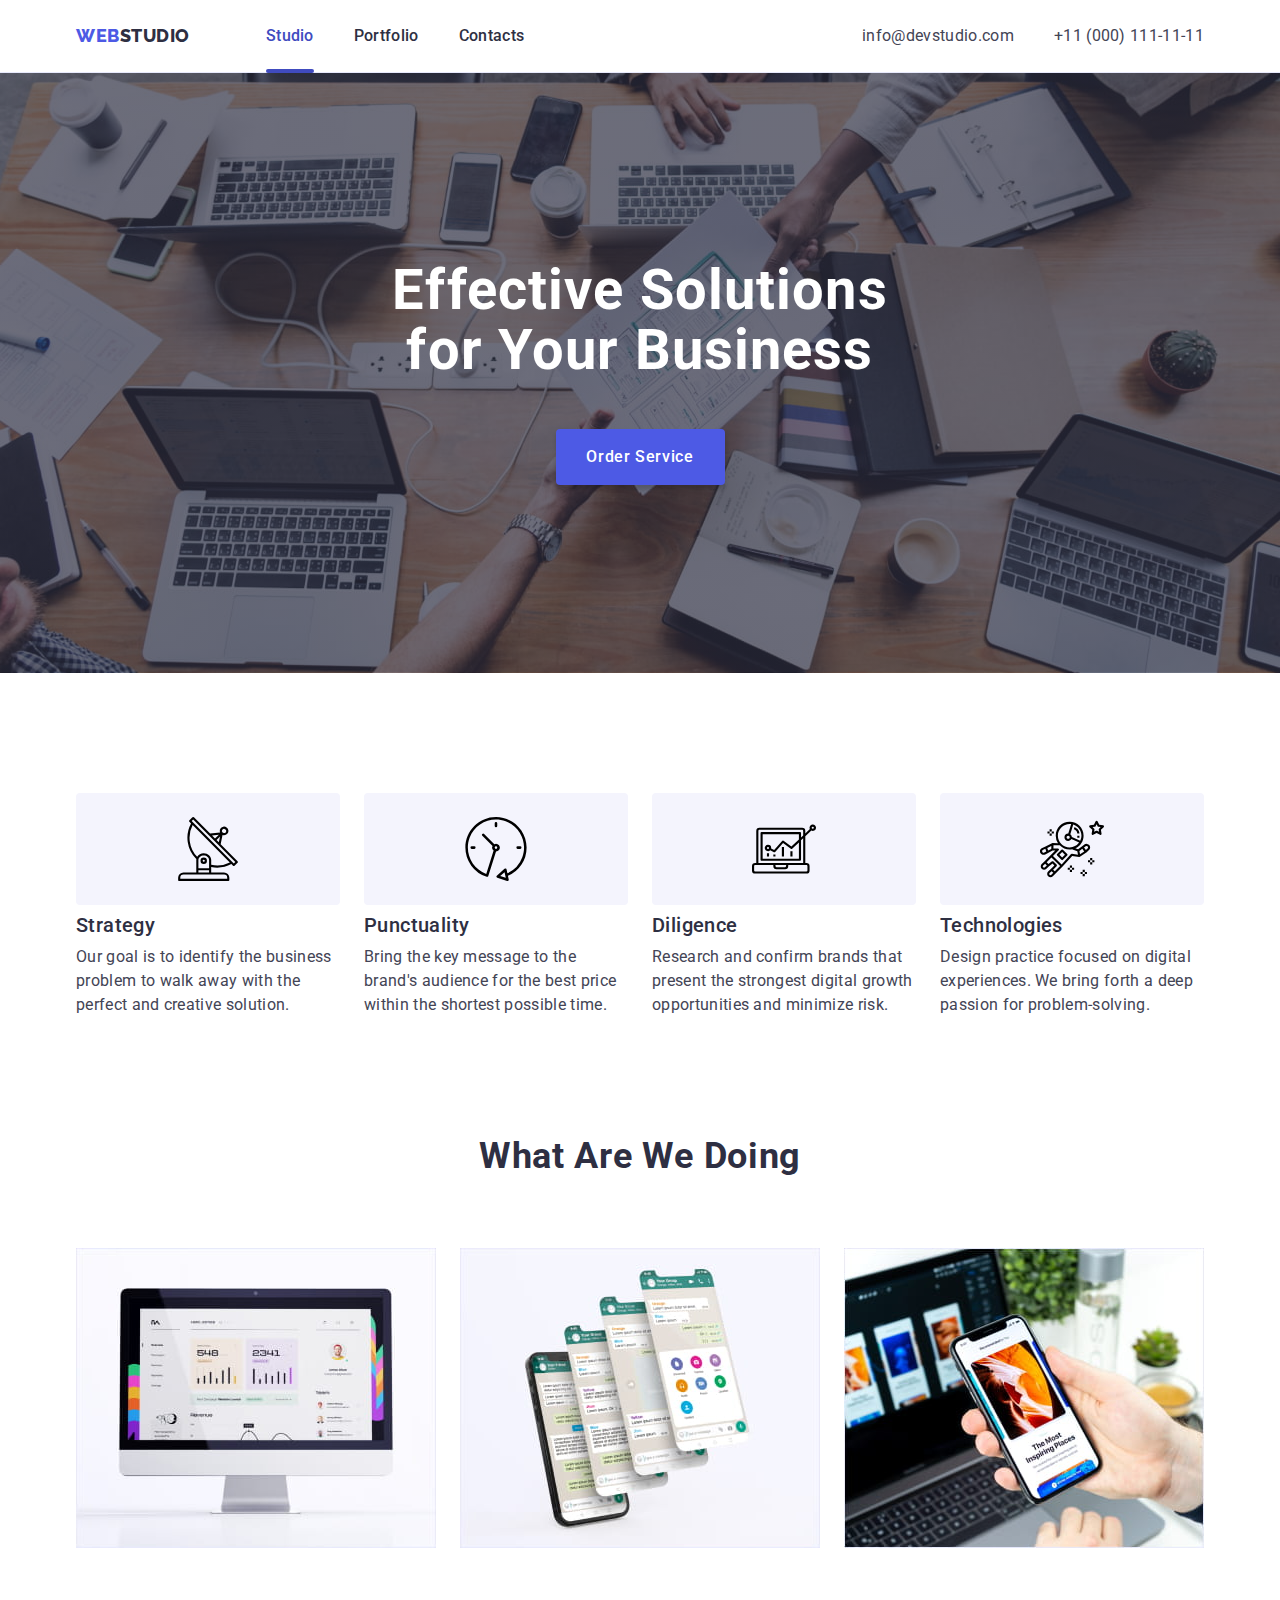
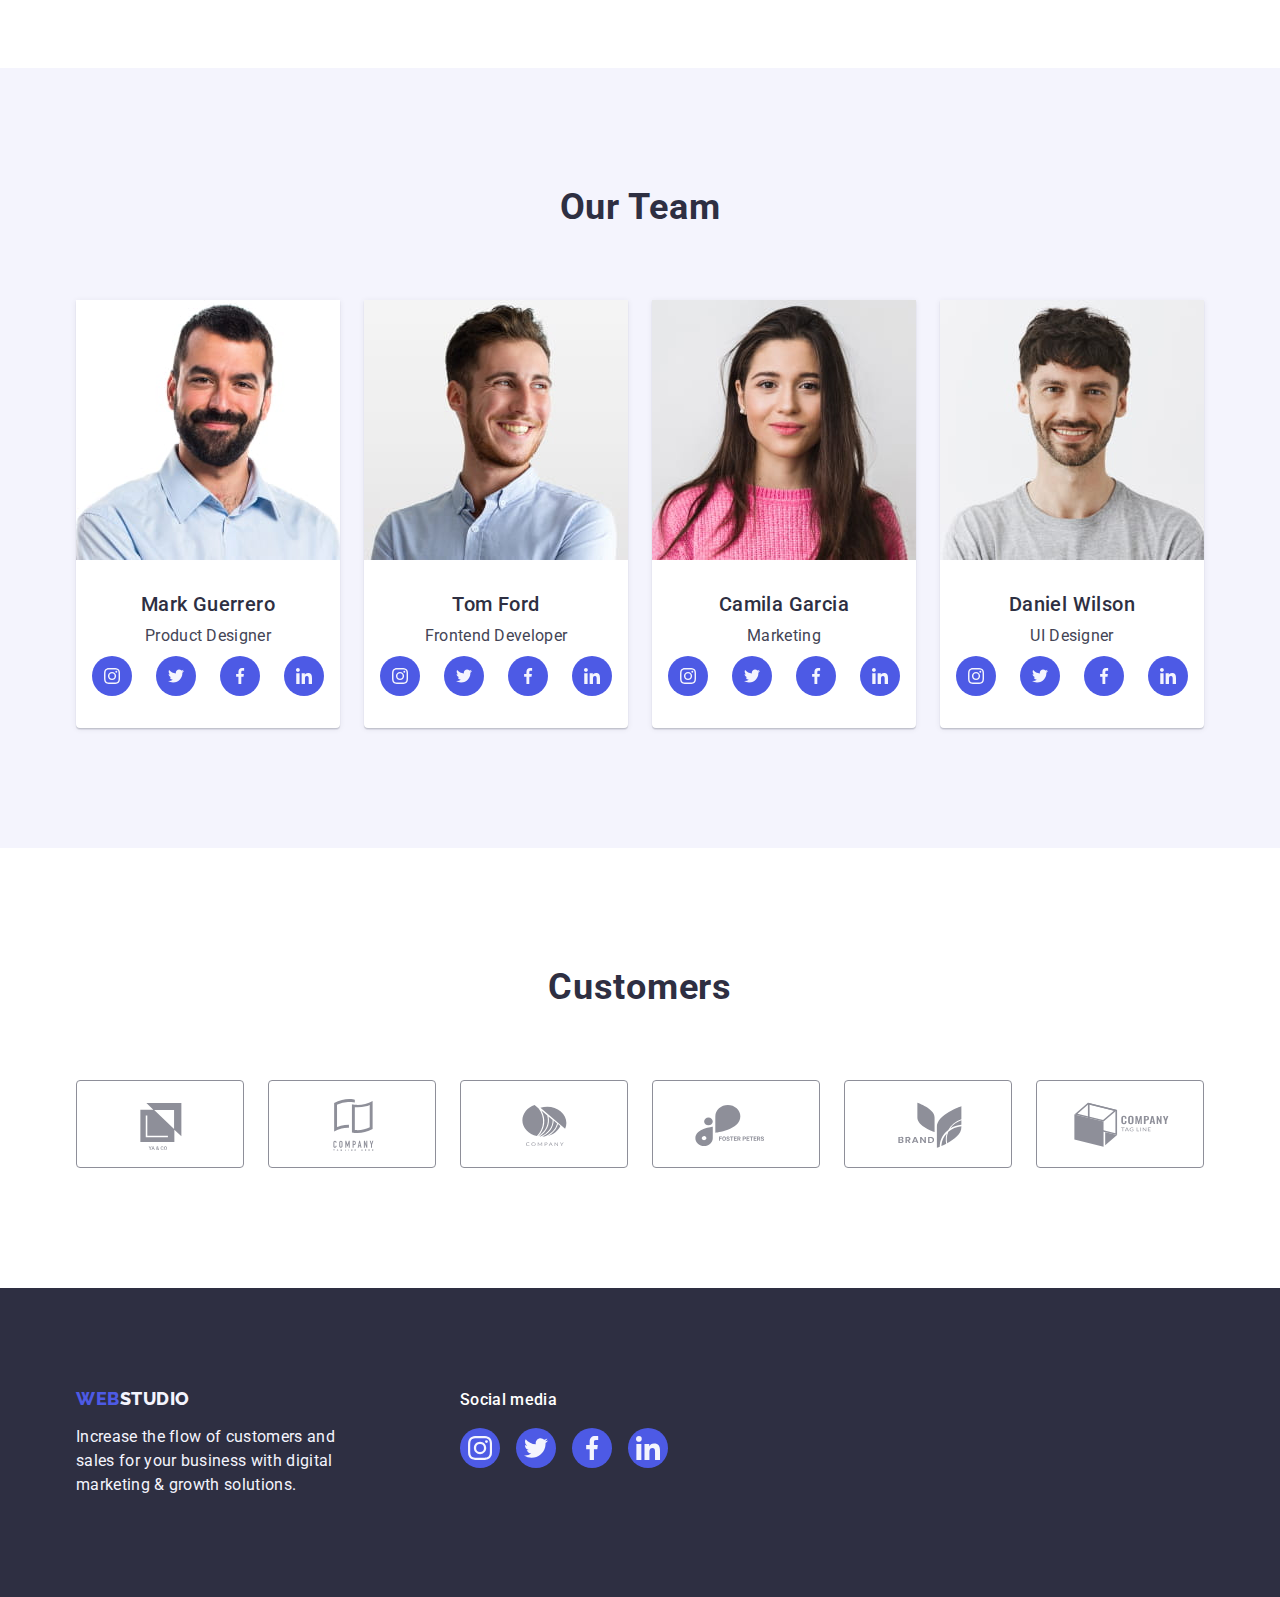
==== commit d2ba1809: "Refactor code" ====
--- a/index.html
+++ b/index.html
@@ -461,8 +461,8 @@
 
     <div class="backdrop is-hidden" data-modal>
       <div class="modal">
-        <button class="modal-close-btn" data-modal-close>
-          <svg class="modal-close-icon" width="24" height="24">
+        <button class="modal-close-btn" type="button" data-modal-close>
+          <svg class="modal-close-icon" width="8" height="8">
             <use href="./images/icons.svg#close"></use>
           </svg>
         </button>
--- a/css/style.css
+++ b/css/style.css
@@ -20,6 +20,7 @@
   --footer-accent-color: #31d0aa;
 
   --modal-bg-color: #fcfcfc;
+  --close-btn-bg-cl: #e7e9fc;
   /* Others */
   --indent: 24px;
   --items: 4;
@@ -197,10 +198,14 @@
   color: var(--secondary-color);
 }
 
+.nav-link.active {
+  color: var(--main-color-hover);
+}
+
 .nav-link.active::after {
   content: "";
   position: absolute;
-  bottom: 0;
+  bottom: -1px;
   left: 0;
   display: block;
   width: 100%;
@@ -473,22 +478,21 @@
   width: 100vw;
 
   background-color: rgba(46, 47, 66, 0.4);
-  transition-property: visibility, opacity;
-  transition-duration: 500ms;
-  transition-timing-function: var(--anim-timing-func);
+  transition: opacity var(--anim-time) cubic-bezier(0.4, 0, 0.2, 1),
+    visibility var(--anim-time) cubic-bezier(0.4, 0, 0.2, 1);
 }
 
 .modal {
   position: absolute;
-  height: 576px;
+  min-height: 576px;
   width: 408px;
   top: 50%;
   left: 50%;
-  transform: translate(-50%, -50%);
+  transform: translate(-50%, -50%) scale(1);
 
   background-color: var(--modal-bg-color);
 
-  transition: transform 500ms var(--anim-timing-func);
+  transition: transform var(--anim-time) var(--anim-timing-func);
   box-shadow: 0px 1px 1px rgba(0, 0, 0, 0.14), 0px 1px 3px rgba(0, 0, 0, 0.12), 0px 2px 1px rgba(0, 0, 0, 0.2);
   border-radius: 4px;
 }
@@ -506,12 +510,36 @@
 .modal-close-btn {
   position: absolute;
   padding: 0;
+  height: 24px;
+  width: 24px;
   top: 24px;
   right: 24px;
-
-  background-color: transparent;
+  display: flex;
+  align-items: center;
+  justify-content: center;
+
+  background-color: var(--close-btn-bg-cl);
+  border: 1px solid rgba(0, 0, 0, 0.1);
+  border-radius: 50%;
+  cursor: pointer;
+
+  transition: background-color var(--anim-time) var(--anim-timing-func), border var(--anim-time) var(--anim-timing-func);
+}
+
+.modal-close-btn:hover,
+.modal-close-btn:focus {
+  background-color: var(--main-color-hover);
   border: none;
-  cursor: pointer;
+}
+
+.modal-close-icon {
+  fill: currentColor;
+  transition: fill var(--anim-time) var(--anim-timing-func);
+}
+
+.modal-close-btn:hover .modal-close-icon,
+.modal-close-btn:focus .modal-close-icon {
+  fill: var(--white-color);
 }
 
 /**
@@ -562,10 +590,7 @@
 
 .portfolio-item .link {
   display: block;
-
-  transition-property: border-color, box-shadow;
-  transition-duration: var(--anim-time);
-  transition-timing-function: var(--anim-timing-func);
+  transition: box-shadow var(--anim-time) var(--anim-timing-func);
 }
 
 .thumb {
@@ -576,9 +601,10 @@
 .portfolio-item .overlay {
   position: absolute;
   top: 0;
-  bottom: 0;
   height: 100%;
-  padding: 40px 32px 32px;
+  width: 100%;
+
+  padding: 40px 32px;
 
   color: var(--cloud-color);
   background-color: var(--overlay-color);
